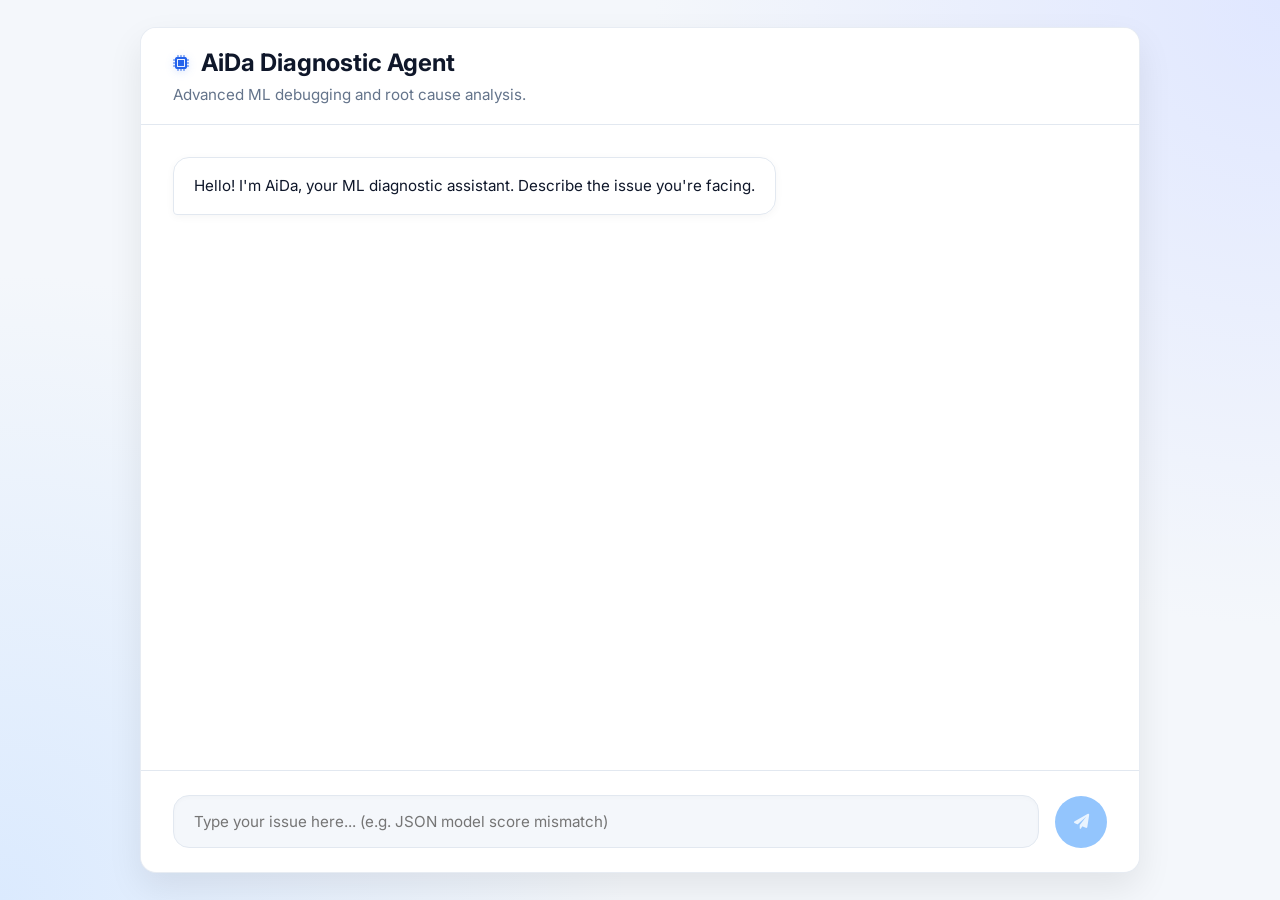
==== static/index.html @ 580e2491 "Initial commit" ====
<!DOCTYPE html>
<html lang="en">
<head>
    <meta charset="UTF-8">
    <meta name="viewport" content="width=device-width, initial-scale=1.0">
    <title>AI Diagnostic Agent</title>
    <link rel="stylesheet" href="/static/styles.css">
    <link href="https://fonts.googleapis.com/css2?family=Inter:wght@400;500;600;700&display=swap" rel="stylesheet">
    <link href="https://cdnjs.cloudflare.com/ajax/libs/font-awesome/6.0.0/css/all.min.css" rel="stylesheet">
</head>
<body>
    <div class="app-container">
        <header class="app-header">
            <div class="header-title">
                <i class="fa-solid fa-microchip icon-blue"></i>
                <h1>AiDa Diagnostic Agent</h1>
            </div>
            <p class="subtitle">Advanced ML debugging and root cause analysis.</p>
        </header>

        <main class="chat-container">
            <div id="chat-history" class="chat-history">
                <div class="message assistant">
                    <div class="message-content">Hello! I'm AiDa, your ML diagnostic assistant. Describe the issue you're facing.</div>
                </div>
            </div>
            
            <div id="upload-panel" class="upload-panel hidden">
                <div class="upload-header">
                    <i class="fa-solid fa-file-arrow-up"></i>
                    <span>Upload Requested Artifacts</span>
                </div>
                <input type="file" id="file-input" multiple>
                <div class="upload-actions">
                    <button id="upload-btn" class="btn btn-secondary">Upload Files</button>
                    <button id="cancel-upload-btn" class="btn btn-tertiary">Cancel</button>
                </div>
                <div id="upload-status" class="status-message"></div>
            </div>

            <div id="approval-panel" class="approval-panel hidden">
                <div class="approval-header">
                    <i class="fa-solid fa-triangle-exclamation icon-warning"></i>
                    <span>I've detected a potential issue. Shall I investigate deeply?</span>
                </div>
                <button id="approve-btn" class="btn btn-primary">Approve Investigation</button>
            </div>

            <div class="input-area">
                <textarea id="chat-input" placeholder="Type your issue here... (e.g. JSON model score mismatch)" rows="1"></textarea>
                <button id="send-btn" class="btn btn-primary btn-icon" disabled>
                    <i class="fa-solid fa-paper-plane"></i>
                </button>
            </div>
        </main>
    </div>
    
    <script src="/static/script.js"></script>
</body>
</html>
---- static/styles.css ----
:root {
    --primary-blue: #2563eb;
    --primary-blue-hover: #1d4ed8;
    --light-bg: #f4f7fb;
    --white: #ffffff;
    --text-primary: #0f172a;
    --text-secondary: #64748b;
    --border-color: #e2e8f0;
    --assistant-bg: #ffffff;
    --user-bg: #eff6ff;
    --user-border: #bfdbfe;
    --warning-color: #f59e0b;
    --success-color: #10b981;
    --shadow-sm: 0 2px 8px rgba(0, 0, 0, 0.04);
    --shadow-md: 0 8px 24px rgba(0, 0, 0, 0.06);
    --shadow-lg: 0 15px 35px rgba(0, 0, 0, 0.08);
    --radius-lg: 16px;
    --radius-full: 9999px;
}

* {
    box-sizing: border-box;
    margin: 0;
    padding: 0;
}

body {
    font-family: 'Inter', -apple-system, BlinkMacSystemFont, "Segoe UI", Roboto, sans-serif;
    background-color: var(--light-bg);
    background-image: radial-gradient(circle at top right, #e0e7ff 0%, transparent 40%),
                      radial-gradient(circle at bottom left, #dbeafe 0%, transparent 40%);
    color: var(--text-primary);
    display: flex;
    justify-content: center;
    align-items: center;
    height: 100vh;
    overflow: hidden;
    margin: 0;
}

/* Custom Scrollbar */
::-webkit-scrollbar {
    width: 6px;
    height: 6px;
}
::-webkit-scrollbar-track {
    background: transparent;
}
::-webkit-scrollbar-thumb {
    background: #cbd5e1;
    border-radius: var(--radius-full);
}
::-webkit-scrollbar-thumb:hover {
    background: #94a3b8;
}

.icon-blue {
    color: var(--primary-blue);
    filter: drop-shadow(0 2px 4px rgba(37, 99, 235, 0.2));
}

.icon-warning {
    color: var(--warning-color);
}

.app-container {
    width: 100%;
    max-width: 1000px;
    height: 100%;
    max-height: 100vh;
    display: flex;
    flex-direction: column;
    background: var(--white);
    box-shadow: var(--shadow-lg);
}

@media (min-width: 1024px) {
    .app-container {
        height: 94vh;
        border-radius: var(--radius-lg);
        overflow: hidden;
        border: 1px solid rgba(226, 232, 240, 0.8);
    }
}

.app-header {
    padding: 1.25rem 2rem;
    border-bottom: 1px solid var(--border-color);
    background: rgba(255, 255, 255, 0.9);
    backdrop-filter: blur(8px);
    -webkit-backdrop-filter: blur(8px);
    z-index: 10;
}

.header-title {
    display: flex;
    align-items: center;
    gap: 0.75rem;
    margin-bottom: 0.5rem;
}

.header-title h1 {
    font-size: 1.5rem;
    font-weight: 700;
}

.subtitle {
    color: var(--text-secondary);
    font-size: 0.95rem;
}

.chat-container {
    flex: 1;
    display: flex;
    flex-direction: column;
    overflow: hidden;
    position: relative;
    background-color: transparent;
}

.chat-history {
    flex: 1;
    overflow-y: auto;
    padding: 2rem;
    display: flex;
    flex-direction: column;
    gap: 1.5rem;
}

.message {
    display: flex;
    width: 100%;
}

.message.user {
    justify-content: flex-end;
}

.message.assistant {
    justify-content: flex-start;
}

.message-content {
    max-width: 82%;
    padding: 1rem 1.25rem;
    border-radius: 16px;
    font-size: 0.95rem;
    line-height: 1.6;
    white-space: pre-wrap;
    animation: messagePop 0.4s cubic-bezier(0.16, 1, 0.3, 1) forwards;
    transform-origin: bottom left;
}

@keyframes messagePop {
    from {
        opacity: 0;
        transform: translateY(15px) scale(0.95);
    }
    to {
        opacity: 1;
        transform: translateY(0) scale(1);
    }
}

.message.user .message-content {
    background: linear-gradient(135deg, var(--user-bg), #dbeafe);
    border: 1px solid var(--user-border);
    color: #1e3a8a;
    border-bottom-right-radius: 4px;
    transform-origin: bottom right;
    box-shadow: var(--shadow-sm);
}

.message.assistant .message-content {
    background-color: var(--assistant-bg);
    border: 1px solid var(--border-color);
    box-shadow: var(--shadow-sm);
    border-bottom-left-radius: 4px;
}

/* Upload Panel */
.upload-panel, .approval-panel {
    margin: 0 2rem 1rem 2rem;
    padding: 1.5rem;
    border-radius: var(--radius-lg);
    background-color: var(--white);
    border: 1px solid rgba(37, 99, 235, 0.2);
    box-shadow: var(--shadow-md);
    animation: slideUpFade 0.4s cubic-bezier(0.16, 1, 0.3, 1) forwards;
}

.approval-panel {
    border-color: var(--warning-color);
    box-shadow: 0 4px 12px rgba(245, 158, 11, 0.1);
}

.hidden {
    display: none !important;
}

@keyframes slideUpFade {
    from { 
        opacity: 0; 
        transform: translateY(20px); 
    }
    to { 
        opacity: 1; 
        transform: translateY(0); 
    }
}

.upload-header, .approval-header {
    display: flex;
    align-items: center;
    gap: 0.5rem;
    font-weight: 600;
    margin-bottom: 1rem;
}

.upload-actions {
    display: flex;
    gap: 1rem;
    margin-top: 1rem;
}

.status-message {
    margin-top: 0.5rem;
    font-size: 0.85rem;
    color: var(--success-color);
}

input[type="file"] {
    display: block;
    width: 100%;
    padding: 1.25rem 1rem;
    border: 1.5px dashed var(--border-color);
    border-radius: 12px;
    background: var(--light-bg);
    transition: all 0.2s ease;
    cursor: pointer;
}

input[type="file"]:hover {
    border-color: var(--primary-blue);
    background: #f0fdf4;
}

/* Input Area */
.input-area {
    padding: 1.5rem 2rem;
    background: rgba(255, 255, 255, 0.9);
    backdrop-filter: blur(8px);
    -webkit-backdrop-filter: blur(8px);
    border-top: 1px solid var(--border-color);
    display: flex;
    gap: 1rem;
    align-items: flex-end;
}

#chat-input {
    flex: 1;
    resize: none;
    padding: 1rem 1.25rem;
    border: 1px solid var(--border-color);
    border-radius: var(--radius-lg);
    font-family: inherit;
    font-size: 0.95rem;
    max-height: 150px;
    outline: none;
    background: var(--light-bg);
    color: var(--text-primary);
    transition: all 0.3s cubic-bezier(0.16, 1, 0.3, 1);
    box-shadow: inset 0 2px 4px rgba(0,0,0,0.02);
}

#chat-input:focus {
    background: var(--white);
    border-color: var(--primary-blue);
    box-shadow: 0 0 0 3px rgba(37, 99, 235, 0.15);
}

/* Buttons */
.btn {
    padding: 0.75rem 1.5rem;
    border-radius: 12px;
    font-weight: 500;
    font-size: 0.95rem;
    cursor: pointer;
    transition: all 0.2s cubic-bezier(0.16, 1, 0.3, 1);
    border: none;
    outline: none;
    display: inline-flex;
    align-items: center;
    justify-content: center;
    gap: 0.5rem;
}

.btn-icon {
    width: 52px;
    height: 52px;
    padding: 0;
    border-radius: var(--radius-full);
}

.btn-primary {
    background: linear-gradient(135deg, var(--primary-blue), #3b82f6);
    color: var(--white);
    font-weight: 600;
    box-shadow: 0 4px 12px rgba(37, 99, 235, 0.2);
}

.btn-primary:hover:not(:disabled) {
    background: linear-gradient(135deg, var(--primary-blue-hover), var(--primary-blue));
    transform: translateY(-2px);
    box-shadow: 0 6px 16px rgba(37, 99, 235, 0.3);
}

.btn-primary:active:not(:disabled) {
    transform: translateY(0);
}

.btn-primary:disabled {
    background: #93c5fd;
    cursor: not-allowed;
    color: rgba(255, 255, 255, 0.8);
    box-shadow: none;
}

.btn-secondary {
    background-color: var(--white);
    border: 1px solid var(--border-color);
    color: var(--text-primary);
    box-shadow: var(--shadow-sm);
}

.btn-secondary:hover {
    background-color: #f8fafc;
    border-color: #cbd5e1;
    transform: translateY(-1px);
}

.btn-tertiary {
    background-color: transparent;
    color: var(--text-secondary);
}

.btn-tertiary:hover {
    color: var(--text-primary);
    background-color: rgba(0,0,0,0.03);
}

/* Loading Dots */
.loading {
    display: flex;
    gap: 4px;
    padding: 1rem;
}
.dot {
    width: 6px;
    height: 6px;
    background: var(--text-secondary);
    border-radius: 50%;
    animation: bounce 1.4s infinite ease-in-out both;
}
.dot:nth-child(1) { animation-delay: -0.32s; }
.dot:nth-child(2) { animation-delay: -0.16s; }

@keyframes bounce {
    0%, 80%, 100% { transform: scale(0); }
    40% { transform: scale(1); }
}
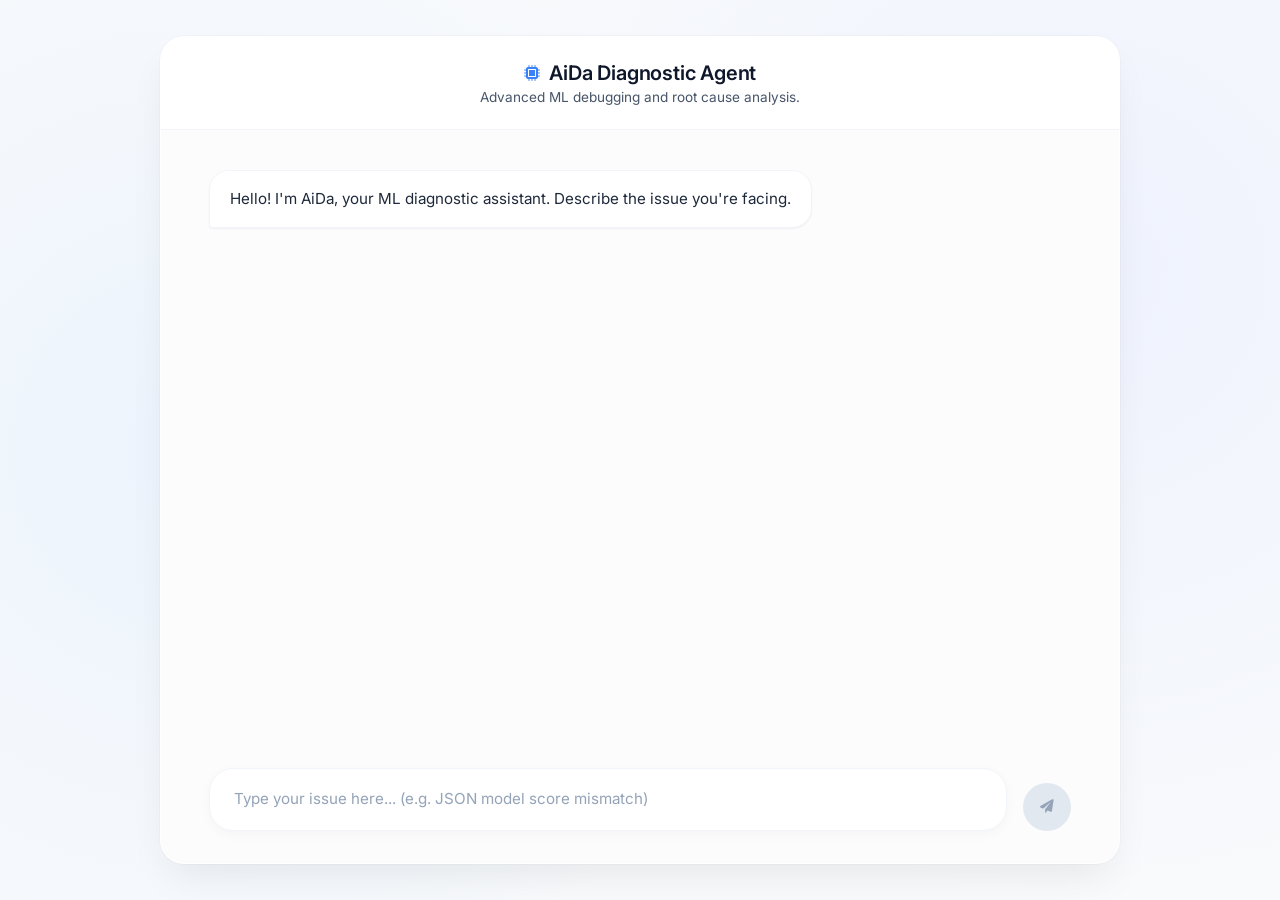
==== commit 48562646: "ui update" ====
--- a/static/index.html
+++ b/static/index.html
@@ -5,7 +5,7 @@
     <meta name="viewport" content="width=device-width, initial-scale=1.0">
     <title>AI Diagnostic Agent</title>
     <link rel="stylesheet" href="/static/styles.css">
-    <link href="https://fonts.googleapis.com/css2?family=Inter:wght@400;500;600;700&display=swap" rel="stylesheet">
+    <link href="https://fonts.googleapis.com/css2?family=Inter:wght@400;500;600;700&family=JetBrains+Mono:wght@400;500&display=swap" rel="stylesheet">
     <link href="https://cdnjs.cloudflare.com/ajax/libs/font-awesome/6.0.0/css/all.min.css" rel="stylesheet">
 </head>
 <body>
@@ -24,26 +24,29 @@
                     <div class="message-content">Hello! I'm AiDa, your ML diagnostic assistant. Describe the issue you're facing.</div>
                 </div>
             </div>
-            
-            <div id="upload-panel" class="upload-panel hidden">
-                <div class="upload-header">
-                    <i class="fa-solid fa-file-arrow-up"></i>
-                    <span>Upload Requested Artifacts</span>
+            <div class="panels-container">
+                <div id="upload-panel" class="upload-panel hidden">
+                    <div class="upload-header">
+                        <i class="fa-solid fa-file-arrow-up"></i>
+                        <span>Upload Requested Artifacts</span>
+                    </div>
+                    <div class="upload-controls">
+                        <input type="file" id="file-input" multiple>
+                        <div class="upload-actions">
+                            <button id="upload-btn" class="btn btn-secondary">Upload Files</button>
+                            <button id="cancel-upload-btn" class="btn btn-tertiary">Cancel</button>
+                        </div>
+                    </div>
+                    <div id="upload-status" class="status-message"></div>
                 </div>
-                <input type="file" id="file-input" multiple>
-                <div class="upload-actions">
-                    <button id="upload-btn" class="btn btn-secondary">Upload Files</button>
-                    <button id="cancel-upload-btn" class="btn btn-tertiary">Cancel</button>
+
+                <div id="approval-panel" class="approval-panel hidden">
+                    <div class="approval-header">
+                        <i class="fa-solid fa-triangle-exclamation icon-warning"></i>
+                        <span>I've detected a potential issue. Shall I investigate deeply?</span>
+                    </div>
+                    <button id="approve-btn" class="btn btn-primary">Approve Investigation</button>
                 </div>
-                <div id="upload-status" class="status-message"></div>
-            </div>
-
-            <div id="approval-panel" class="approval-panel hidden">
-                <div class="approval-header">
-                    <i class="fa-solid fa-triangle-exclamation icon-warning"></i>
-                    <span>I've detected a potential issue. Shall I investigate deeply?</span>
-                </div>
-                <button id="approve-btn" class="btn btn-primary">Approve Investigation</button>
             </div>
 
             <div class="input-area">
--- a/static/styles.css
+++ b/static/styles.css
@@ -1,20 +1,36 @@
 :root {
-    --primary-blue: #2563eb;
-    --primary-blue-hover: #1d4ed8;
-    --light-bg: #f4f7fb;
-    --white: #ffffff;
-    --text-primary: #0f172a;
-    --text-secondary: #64748b;
-    --border-color: #e2e8f0;
-    --assistant-bg: #ffffff;
-    --user-bg: #eff6ff;
-    --user-border: #bfdbfe;
-    --warning-color: #f59e0b;
-    --success-color: #10b981;
-    --shadow-sm: 0 2px 8px rgba(0, 0, 0, 0.04);
-    --shadow-md: 0 8px 24px rgba(0, 0, 0, 0.06);
-    --shadow-lg: 0 15px 35px rgba(0, 0, 0, 0.08);
-    --radius-lg: 16px;
+    /* Subtle Modern Blue Theme */
+    --primary-blue: #3B82F6;
+    --primary-blue-hover: #2563EB;
+    --bg-page: #F8FAFC; 
+    --bg-surface: #FFFFFF;
+    
+    --text-primary: #0F172A;
+    --text-secondary: #475569;
+    --text-tertiary: #94A3B8;
+    
+    --border-light: #F1F5F9;
+    --border-base: #E2E8F0;
+    
+    --user-msg-bg: #EBF4FF; /* very subtle blue */
+    --user-msg-text: #1E3A8A; 
+    
+    --assistant-msg-bg: #FFFFFF;
+    --assistant-msg-text: #1E293B;
+    
+    --warning-color: #F59E0B;
+    --success-color: #10B981;
+    
+    /* Elegant Shadows */
+    --shadow-sm: 0 1px 2px 0 rgba(0, 0, 0, 0.05);
+    --shadow-md: 0 4px 6px -1px rgba(0, 0, 0, 0.05), 0 2px 4px -2px rgba(0, 0, 0, 0.05);
+    --shadow-lg: 0 10px 25px -3px rgba(0, 0, 0, 0.05), 0 4px 6px -4px rgba(0, 0, 0, 0.05);
+    --shadow-glass: 0 8px 32px 0 rgba(15, 23, 42, 0.04);
+    
+    /* Refined border radius */
+    --radius-sm: 8px;
+    --radius-md: 12px;
+    --radius-lg: 20px;
     --radius-full: 9999px;
 }
 
@@ -26,9 +42,10 @@
 
 body {
     font-family: 'Inter', -apple-system, BlinkMacSystemFont, "Segoe UI", Roboto, sans-serif;
-    background-color: var(--light-bg);
-    background-image: radial-gradient(circle at top right, #e0e7ff 0%, transparent 40%),
-                      radial-gradient(circle at bottom left, #dbeafe 0%, transparent 40%);
+    background-color: var(--bg-page);
+    background-image: 
+        radial-gradient(circle at 15% 50%, rgba(219, 234, 254, 0.4), transparent 50%),
+        radial-gradient(circle at 85% 30%, rgba(224, 231, 255, 0.4), transparent 50%);
     color: var(--text-primary);
     display: flex;
     justify-content: center;
@@ -36,27 +53,28 @@
     height: 100vh;
     overflow: hidden;
     margin: 0;
-}
-
-/* Custom Scrollbar */
+    -webkit-font-smoothing: antialiased;
+    -moz-osx-font-smoothing: grayscale;
+}
+
+/* Custom Scrollbar - Minimalist */
 ::-webkit-scrollbar {
-    width: 6px;
-    height: 6px;
+    width: 4px;
+    height: 4px;
 }
 ::-webkit-scrollbar-track {
     background: transparent;
 }
 ::-webkit-scrollbar-thumb {
-    background: #cbd5e1;
+    background: var(--border-base);
     border-radius: var(--radius-full);
 }
 ::-webkit-scrollbar-thumb:hover {
-    background: #94a3b8;
+    background: var(--text-tertiary);
 }
 
 .icon-blue {
     color: var(--primary-blue);
-    filter: drop-shadow(0 2px 4px rgba(37, 99, 235, 0.2));
 }
 
 .icon-warning {
@@ -65,143 +83,146 @@
 
 .app-container {
     width: 100%;
-    max-width: 1000px;
+    max-width: 960px;
     height: 100%;
-    max-height: 100vh;
     display: flex;
     flex-direction: column;
-    background: var(--white);
-    box-shadow: var(--shadow-lg);
+    background: var(--bg-surface);
+    box-shadow: var(--shadow-glass);
 }
 
 @media (min-width: 1024px) {
     .app-container {
-        height: 94vh;
-        border-radius: var(--radius-lg);
+        height: 92vh;
+        border-radius: 24px;
+        border: 1px solid rgba(255,255,255,0.8);
+        box-shadow: 
+            0 20px 40px -10px rgba(0,0,0,0.08),
+            0 0 0 1px rgba(0,0,0,0.02);
         overflow: hidden;
-        border: 1px solid rgba(226, 232, 240, 0.8);
     }
 }
 
 .app-header {
-    padding: 1.25rem 2rem;
-    border-bottom: 1px solid var(--border-color);
+    padding: 1.5rem 2.5rem;
+    border-bottom: 1px solid var(--border-light);
     background: rgba(255, 255, 255, 0.9);
-    backdrop-filter: blur(8px);
-    -webkit-backdrop-filter: blur(8px);
+    backdrop-filter: blur(16px);
+    -webkit-backdrop-filter: blur(16px);
     z-index: 10;
+    display: flex;
+    flex-direction: column;
+    align-items: center;
+    text-align: center;
 }
 
 .header-title {
     display: flex;
     align-items: center;
-    gap: 0.75rem;
-    margin-bottom: 0.5rem;
+    gap: 0.6rem;
+    margin-bottom: 0.25rem;
 }
 
 .header-title h1 {
-    font-size: 1.5rem;
-    font-weight: 700;
+    font-size: 1.25rem;
+    font-weight: 600;
+    letter-spacing: -0.01em;
+    color: var(--text-primary);
 }
 
 .subtitle {
     color: var(--text-secondary);
-    font-size: 0.95rem;
-}
-
+    font-size: 0.85rem;
+    font-weight: 400;
+}
+
+/* Chat Container */
 .chat-container {
     flex: 1;
     display: flex;
     flex-direction: column;
+    height: calc(100% - 85px);
     overflow: hidden;
-    position: relative;
-    background-color: transparent;
+    background: #FCFCFD;
 }
 
 .chat-history {
     flex: 1;
     overflow-y: auto;
-    padding: 2rem;
+    padding: 2.5rem 3rem 1rem 3rem;
     display: flex;
     flex-direction: column;
-    gap: 1.5rem;
-}
-
-.message {
-    display: flex;
+    gap: 2rem;
+}
+
+/* Elegant Markdown elements */
+pre {
+    background: #0F172A;
+    color: #F8FAFC;
+    padding: 1.25rem;
+    border-radius: var(--radius-md);
+    overflow-x: auto;
+    margin: 1rem 0;
+    font-size: 0.85rem;
+    box-shadow: inset 0 2px 4px rgba(0,0,0,0.2);
+    border: 1px solid rgba(255,255,255,0.05);
+}
+
+code {
+    font-family: 'JetBrains Mono', 'Courier New', Courier, monospace;
+    font-size: 0.85em;
+    padding: 0.2em 0.4em;
+    background: rgba(15, 23, 42, 0.05);
+    border-radius: 4px;
+    color: var(--primary-blue);
+}
+
+pre code {
+    background: transparent;
+    padding: 0;
+    color: inherit;
+}
+
+.data-table {
     width: 100%;
-}
-
-.message.user {
-    justify-content: flex-end;
-}
-
-.message.assistant {
-    justify-content: flex-start;
-}
-
-.message-content {
-    max-width: 82%;
-    padding: 1rem 1.25rem;
-    border-radius: 16px;
-    font-size: 0.95rem;
-    line-height: 1.6;
-    white-space: pre-wrap;
-    animation: messagePop 0.4s cubic-bezier(0.16, 1, 0.3, 1) forwards;
-    transform-origin: bottom left;
-}
-
-@keyframes messagePop {
-    from {
-        opacity: 0;
-        transform: translateY(15px) scale(0.95);
-    }
-    to {
-        opacity: 1;
-        transform: translateY(0) scale(1);
-    }
-}
-
-.message.user .message-content {
-    background: linear-gradient(135deg, var(--user-bg), #dbeafe);
-    border: 1px solid var(--user-border);
-    color: #1e3a8a;
-    border-bottom-right-radius: 4px;
-    transform-origin: bottom right;
-    box-shadow: var(--shadow-sm);
-}
-
-.message.assistant .message-content {
-    background-color: var(--assistant-bg);
-    border: 1px solid var(--border-color);
-    box-shadow: var(--shadow-sm);
-    border-bottom-left-radius: 4px;
-}
-
-/* Upload Panel */
-.upload-panel, .approval-panel {
-    margin: 0 2rem 1rem 2rem;
-    padding: 1.5rem;
-    border-radius: var(--radius-lg);
-    background-color: var(--white);
-    border: 1px solid rgba(37, 99, 235, 0.2);
-    box-shadow: var(--shadow-md);
-    animation: slideUpFade 0.4s cubic-bezier(0.16, 1, 0.3, 1) forwards;
-}
-
-.approval-panel {
-    border-color: var(--warning-color);
-    box-shadow: 0 4px 12px rgba(245, 158, 11, 0.1);
-}
-
-.hidden {
-    display: none !important;
-}
-
-@keyframes slideUpFade {
+    border-collapse: separate;
+    border-spacing: 0;
+    margin: 1rem 0;
+    font-size: 0.85rem;
+    border: 1px solid var(--border-light);
+    border-radius: var(--radius-md);
+    overflow: hidden;
+    background: var(--bg-surface);
+}
+
+.data-table th, .data-table td {
+    padding: 0.75rem 1rem;
+    border-bottom: 1px solid var(--border-light);
+    text-align: left;
+}
+
+.data-table th {
+    background-color: #F8FAFC;
+    font-weight: 500;
+    color: var(--text-secondary);
+    text-transform: uppercase;
+    font-size: 0.7rem;
+    letter-spacing: 0.05em;
+}
+
+.data-table tr:last-child td {
+    border-bottom: none;
+}
+
+.data-table tbody tr:hover td {
+    background-color: #F8FAFC;
+}
+
+/* Animations */
+@keyframes fadeInUp {
     from { 
         opacity: 0; 
-        transform: translateY(20px); 
+        transform: translateY(16px); 
     }
     to { 
         opacity: 1; 
@@ -209,82 +230,220 @@
     }
 }
 
+.message {
+    display: flex;
+    width: 100%;
+    animation: fadeInUp 0.5s cubic-bezier(0.16, 1, 0.3, 1) forwards;
+}
+
+.message.user {
+    justify-content: flex-end;
+}
+
+.message.assistant {
+    justify-content: flex-start;
+}
+
+.message-content {
+    max-width: 85%;
+    padding: 1rem 1.25rem;
+    font-size: 0.95rem;
+    line-height: 1.6;
+    word-wrap: break-word;
+}
+
+.message.user .message-content {
+    background-color: var(--user-msg-bg);
+    color: var(--user-msg-text);
+    border-radius: var(--radius-lg) var(--radius-lg) 4px var(--radius-lg);
+}
+
+.message.assistant .message-content {
+    background-color: var(--assistant-msg-bg);
+    color: var(--assistant-msg-text);
+    border: 1px solid var(--border-light);
+    border-radius: var(--radius-lg) var(--radius-lg) var(--radius-lg) 4px;
+    box-shadow: var(--shadow-sm);
+}
+
+.message-content p {
+    margin-bottom: 0.75em;
+}
+.message-content p:last-child {
+    margin-bottom: 0;
+}
+
+.message-content h1, .message-content h2, .message-content h3 {
+    margin-top: 1.5em;
+    margin-bottom: 0.75em;
+    font-weight: 600;
+    color: var(--text-primary);
+}
+
+.message-content ul, .message-content ol {
+    margin-left: 1.5rem;
+    margin-bottom: 1rem;
+}
+
+/* Panels Container positioned above input */
+.panels-container {
+    padding: 0 3rem 1rem 3rem;
+    display: flex;
+    flex-direction: column;
+    gap: 1rem;
+    z-index: 5;
+}
+
+/* Upload & Approval Panels */
+.upload-panel, .approval-panel {
+    padding: 1rem 1.5rem;
+    border-radius: var(--radius-md);
+    background-color: var(--assistant-msg-bg);
+    border: 1px solid var(--border-light);
+    box-shadow: var(--shadow-md);
+    animation: fadeInUp 0.4s cubic-bezier(0.16, 1, 0.3, 1) forwards;
+}
+
+.approval-panel {
+    border-color: rgba(245, 158, 11, 0.3);
+    background-color: #FFFDEB;
+}
+
 .upload-header, .approval-header {
     display: flex;
     align-items: center;
     gap: 0.5rem;
     font-weight: 600;
-    margin-bottom: 1rem;
+    margin-bottom: 0.75rem;
+    font-size: 0.95rem;
+    color: var(--text-primary);
+}
+
+.upload-controls {
+    display: flex;
+    align-items: center;
+    gap: 1rem;
+}
+
+input[type="file"] {
+    flex: 1;
+    padding: 0.75rem 1rem;
+    border: 1.5px dashed var(--border-base);
+    border-radius: var(--radius-sm);
+    background: var(--bg-page);
+    transition: all 0.2s ease;
+    cursor: pointer;
+    color: var(--text-secondary);
+    font-size: 0.85rem;
+}
+
+input[type="file"]:hover {
+    border-color: var(--primary-blue);
+    background: #F4F8FF; 
 }
 
 .upload-actions {
     display: flex;
-    gap: 1rem;
-    margin-top: 1rem;
+    gap: 0.5rem;
+    flex-shrink: 0;
 }
 
 .status-message {
     margin-top: 0.5rem;
+    font-size: 0.8rem;
+    color: var(--success-color);
+}
+
+.hidden {
+    display: none !important;
+}
+
+/* Modern Download Buttons */
+.download-link {
+    display: inline-flex;
+    align-items: center;
+    margin: 8px 0;
+    padding: 8px 16px;
+    background-color: var(--bg-surface);
+    color: var(--primary-blue) !important;
+    text-decoration: none !important;
+    border-radius: var(--radius-full);
+    border: 1px solid var(--border-base);
     font-size: 0.85rem;
-    color: var(--success-color);
-}
-
-input[type="file"] {
-    display: block;
-    width: 100%;
-    padding: 1.25rem 1rem;
-    border: 1.5px dashed var(--border-color);
-    border-radius: 12px;
-    background: var(--light-bg);
+    font-weight: 500;
     transition: all 0.2s ease;
-    cursor: pointer;
-}
-
-input[type="file"]:hover {
+    box-shadow: var(--shadow-sm);
+}
+
+.download-link:hover {
+    background-color: var(--bg-page);
+    transform: translateY(-1px);
+    box-shadow: var(--shadow-md);
     border-color: var(--primary-blue);
-    background: #f0fdf4;
+}
+
+.download-link::before {
+    content: '\f019';
+    font-family: "Font Awesome 6 Free";
+    font-weight: 900;
+    margin-right: 8px;
 }
 
 /* Input Area */
 .input-area {
-    padding: 1.5rem 2rem;
-    background: rgba(255, 255, 255, 0.9);
-    backdrop-filter: blur(8px);
-    -webkit-backdrop-filter: blur(8px);
-    border-top: 1px solid var(--border-color);
+    padding: 0 3rem 2rem 3rem;
+    background: transparent;
     display: flex;
     gap: 1rem;
     align-items: flex-end;
+    position: relative;
+    z-index: 10;
+}
+
+.input-area::before {
+    content: '';
+    position: absolute;
+    top: -60px;
+    left: 0;
+    right: 0;
+    height: 60px;
+    background: linear-gradient(to bottom, transparent, #FCFCFD);
+    pointer-events: none;
+    z-index: -1;
 }
 
 #chat-input {
     flex: 1;
     resize: none;
-    padding: 1rem 1.25rem;
-    border: 1px solid var(--border-color);
-    border-radius: var(--radius-lg);
+    padding: 1.2rem 1.5rem;
+    border: 1px solid var(--border-light);
+    border-radius: 24px;
     font-family: inherit;
     font-size: 0.95rem;
-    max-height: 150px;
+    line-height: 1.5;
+    max-height: 120px;
     outline: none;
-    background: var(--light-bg);
+    background: var(--bg-surface);
     color: var(--text-primary);
     transition: all 0.3s cubic-bezier(0.16, 1, 0.3, 1);
-    box-shadow: inset 0 2px 4px rgba(0,0,0,0.02);
+    box-shadow: 0 4px 12px rgba(0,0,0,0.03);
 }
 
 #chat-input:focus {
-    background: var(--white);
-    border-color: var(--primary-blue);
-    box-shadow: 0 0 0 3px rgba(37, 99, 235, 0.15);
+    border-color: #BFDBFE;
+    box-shadow: 0 4px 16px rgba(59, 130, 246, 0.1);
+}
+
+#chat-input::placeholder {
+    color: var(--text-tertiary);
 }
 
 /* Buttons */
 .btn {
-    padding: 0.75rem 1.5rem;
-    border-radius: 12px;
+    padding: 0.6rem 1.25rem;
+    border-radius: var(--radius-sm);
     font-weight: 500;
-    font-size: 0.95rem;
+    font-size: 0.85rem;
     cursor: pointer;
     transition: all 0.2s cubic-bezier(0.16, 1, 0.3, 1);
     border: none;
@@ -296,23 +455,23 @@
 }
 
 .btn-icon {
-    width: 52px;
-    height: 52px;
+    width: 48px;
+    height: 48px;
     padding: 0;
-    border-radius: var(--radius-full);
+    border-radius: 50%;
+    flex-shrink: 0;
 }
 
 .btn-primary {
-    background: linear-gradient(135deg, var(--primary-blue), #3b82f6);
-    color: var(--white);
-    font-weight: 600;
-    box-shadow: 0 4px 12px rgba(37, 99, 235, 0.2);
+    background-color: var(--primary-blue);
+    color: #FFFFFF;
+    box-shadow: 0 4px 12px rgba(59, 130, 246, 0.3);
 }
 
 .btn-primary:hover:not(:disabled) {
-    background: linear-gradient(135deg, var(--primary-blue-hover), var(--primary-blue));
+    background-color: var(--primary-blue-hover);
     transform: translateY(-2px);
-    box-shadow: 0 6px 16px rgba(37, 99, 235, 0.3);
+    box-shadow: 0 6px 16px rgba(59, 130, 246, 0.4);
 }
 
 .btn-primary:active:not(:disabled) {
@@ -320,23 +479,21 @@
 }
 
 .btn-primary:disabled {
-    background: #93c5fd;
+    background-color: var(--border-base);
+    color: var(--text-tertiary);
     cursor: not-allowed;
-    color: rgba(255, 255, 255, 0.8);
     box-shadow: none;
 }
 
 .btn-secondary {
-    background-color: var(--white);
-    border: 1px solid var(--border-color);
-    color: var(--text-primary);
-    box-shadow: var(--shadow-sm);
+    background-color: var(--bg-surface);
+    border: 1px solid var(--border-base);
+    color: var(--text-primary);
 }
 
 .btn-secondary:hover {
-    background-color: #f8fafc;
-    border-color: #cbd5e1;
-    transform: translateY(-1px);
+    background-color: var(--bg-page);
+    border-color: var(--text-tertiary);
 }
 
 .btn-tertiary {
@@ -346,26 +503,36 @@
 
 .btn-tertiary:hover {
     color: var(--text-primary);
-    background-color: rgba(0,0,0,0.03);
-}
-
-/* Loading Dots */
+    background-color: var(--bg-page);
+}
+
+/* Loading Dots Elegant */
 .loading {
     display: flex;
-    gap: 4px;
-    padding: 1rem;
+    gap: 6px;
+    padding: 0.5rem 0.25rem;
+    align-items: center;
+    justify-content: flex-start;
 }
 .dot {
     width: 6px;
     height: 6px;
-    background: var(--text-secondary);
+    background: var(--primary-blue);
     border-radius: 50%;
-    animation: bounce 1.4s infinite ease-in-out both;
+    opacity: 0.6;
+    animation: sophisticatedPulse 1.4s infinite cubic-bezier(0.4, 0, 0.2, 1) both;
 }
 .dot:nth-child(1) { animation-delay: -0.32s; }
 .dot:nth-child(2) { animation-delay: -0.16s; }
 
-@keyframes bounce {
-    0%, 80%, 100% { transform: scale(0); }
-    40% { transform: scale(1); }
-}
+@keyframes sophisticatedPulse {
+    0%, 100% { transform: scale(0.8); opacity: 0.3; }
+    50% { transform: scale(1.2); opacity: 1; }
+}
+
+.loading-msg .message-content {
+    background: transparent !important;
+    border: none !important;
+    box-shadow: none !important;
+    padding: 0.5rem 1rem !important;
+}
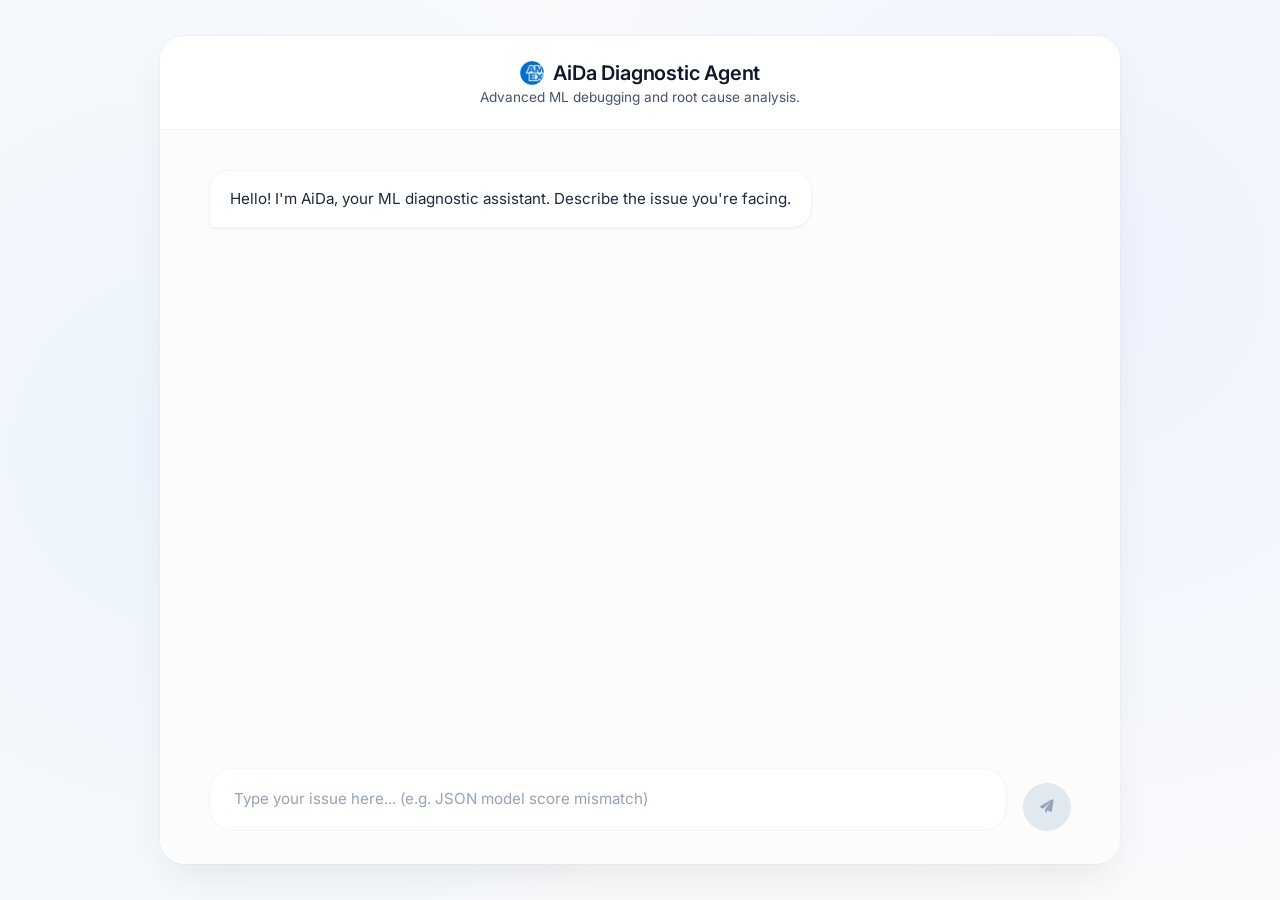
==== commit 7d3e9fbe: "final touches" ====
--- a/static/index.html
+++ b/static/index.html
@@ -4,7 +4,7 @@
     <meta charset="UTF-8">
     <meta name="viewport" content="width=device-width, initial-scale=1.0">
     <title>AI Diagnostic Agent</title>
-    <link rel="stylesheet" href="/static/styles.css">
+    <link rel="stylesheet" href="/static/styles.css?v=2">
     <link href="https://fonts.googleapis.com/css2?family=Inter:wght@400;500;600;700&family=JetBrains+Mono:wght@400;500&display=swap" rel="stylesheet">
     <link href="https://cdnjs.cloudflare.com/ajax/libs/font-awesome/6.0.0/css/all.min.css" rel="stylesheet">
 </head>
@@ -12,7 +12,7 @@
     <div class="app-container">
         <header class="app-header">
             <div class="header-title">
-                <i class="fa-solid fa-microchip icon-blue"></i>
+                <img src="/static/logo.png" alt="AiDa Logo" class="aida-logo" style="max-height: 28px; width: auto;">
                 <h1>AiDa Diagnostic Agent</h1>
             </div>
             <p class="subtitle">Advanced ML debugging and root cause analysis.</p>
--- a/static/styles.css
+++ b/static/styles.css
@@ -128,6 +128,12 @@
     font-weight: 600;
     letter-spacing: -0.01em;
     color: var(--text-primary);
+}
+
+.aida-logo {
+    height: 24px;
+    width: auto;
+    object-fit: contain;
 }
 
 .subtitle {
@@ -400,17 +406,7 @@
     z-index: 10;
 }
 
-.input-area::before {
-    content: '';
-    position: absolute;
-    top: -60px;
-    left: 0;
-    right: 0;
-    height: 60px;
-    background: linear-gradient(to bottom, transparent, #FCFCFD);
-    pointer-events: none;
-    z-index: -1;
-}
+
 
 #chat-input {
     flex: 1;
@@ -426,12 +422,12 @@
     background: var(--bg-surface);
     color: var(--text-primary);
     transition: all 0.3s cubic-bezier(0.16, 1, 0.3, 1);
-    box-shadow: 0 4px 12px rgba(0,0,0,0.03);
+    box-shadow: none;
 }
 
 #chat-input:focus {
     border-color: #BFDBFE;
-    box-shadow: 0 4px 16px rgba(59, 130, 246, 0.1);
+    box-shadow: none;
 }
 
 #chat-input::placeholder {
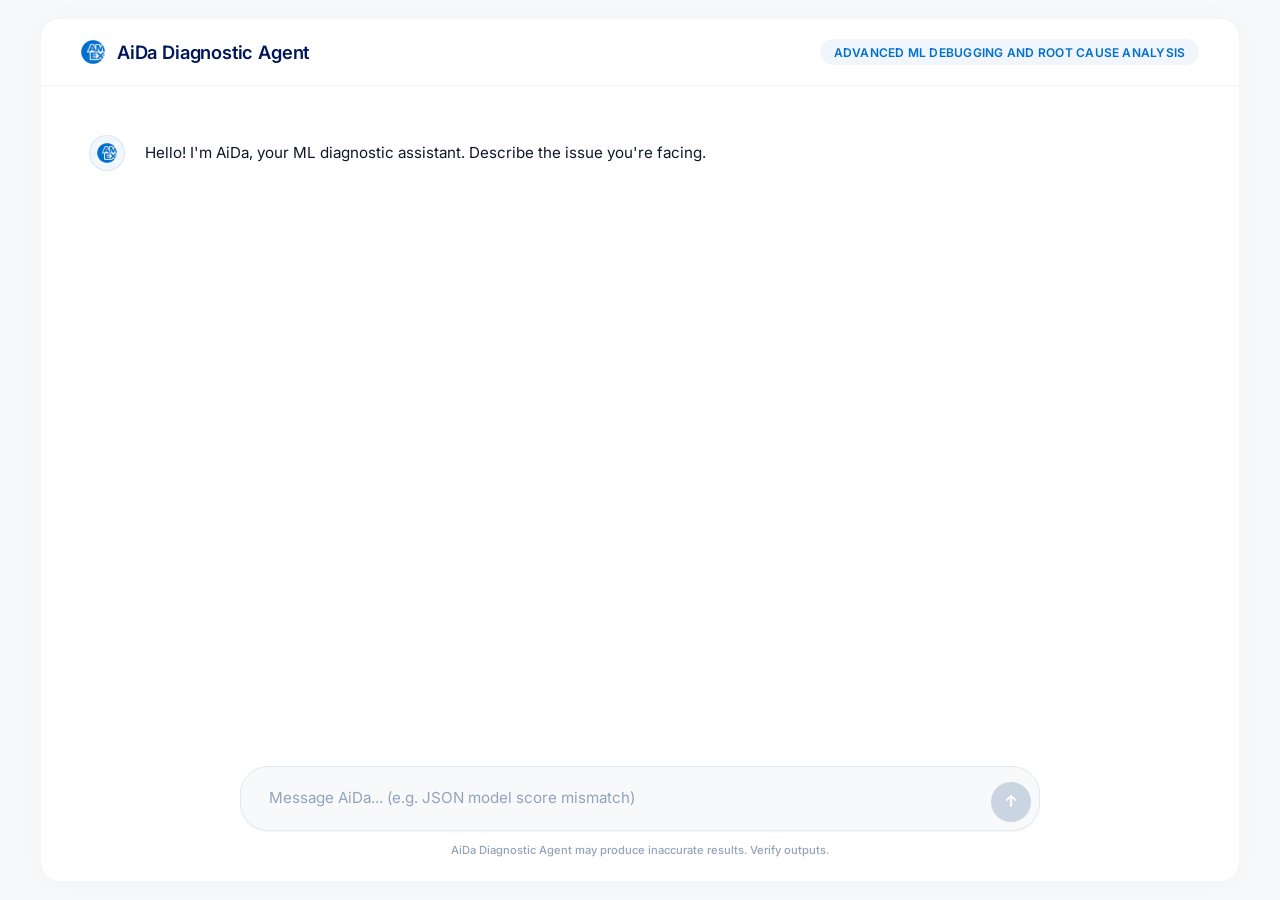
==== commit 2d18ae10: "final working" ====
--- a/static/index.html
+++ b/static/index.html
@@ -1,63 +1,75 @@
 <!DOCTYPE html>
 <html lang="en">
+
 <head>
     <meta charset="UTF-8">
     <meta name="viewport" content="width=device-width, initial-scale=1.0">
     <title>AI Diagnostic Agent</title>
-    <link rel="stylesheet" href="/static/styles.css?v=2">
-    <link href="https://fonts.googleapis.com/css2?family=Inter:wght@400;500;600;700&family=JetBrains+Mono:wght@400;500&display=swap" rel="stylesheet">
+    <link rel="stylesheet" href="/static/styles.css?v=3">
+    <link
+        href="https://fonts.googleapis.com/css2?family=Inter:wght@400;500;600;700&family=JetBrains+Mono:wght@400;500&display=swap"
+        rel="stylesheet">
     <link href="https://cdnjs.cloudflare.com/ajax/libs/font-awesome/6.0.0/css/all.min.css" rel="stylesheet">
 </head>
+
 <body>
     <div class="app-container">
         <header class="app-header">
             <div class="header-title">
-                <img src="/static/logo.png" alt="AiDa Logo" class="aida-logo" style="max-height: 28px; width: auto;">
+                <img src="/static/logo.png" alt="AiDa Logo" class="aida-logo">
                 <h1>AiDa Diagnostic Agent</h1>
             </div>
-            <p class="subtitle">Advanced ML debugging and root cause analysis.</p>
+            <div class="subtitle">Advanced ML debugging and root cause analysis</div>
         </header>
 
         <main class="chat-container">
             <div id="chat-history" class="chat-history">
                 <div class="message assistant">
-                    <div class="message-content">Hello! I'm AiDa, your ML diagnostic assistant. Describe the issue you're facing.</div>
-                </div>
-            </div>
-            <div class="panels-container">
-                <div id="upload-panel" class="upload-panel hidden">
-                    <div class="upload-header">
-                        <i class="fa-solid fa-file-arrow-up"></i>
-                        <span>Upload Requested Artifacts</span>
-                    </div>
-                    <div class="upload-controls">
-                        <input type="file" id="file-input" multiple>
-                        <div class="upload-actions">
-                            <button id="upload-btn" class="btn btn-secondary">Upload Files</button>
-                            <button id="cancel-upload-btn" class="btn btn-tertiary">Cancel</button>
-                        </div>
-                    </div>
-                    <div id="upload-status" class="status-message"></div>
-                </div>
-
-                <div id="approval-panel" class="approval-panel hidden">
-                    <div class="approval-header">
-                        <i class="fa-solid fa-triangle-exclamation icon-warning"></i>
-                        <span>I've detected a potential issue. Shall I investigate deeply?</span>
-                    </div>
-                    <button id="approve-btn" class="btn btn-primary">Approve Investigation</button>
+                    <div class="avatar-wrapper"><img src="/static/logo.png" alt="AiDa"></div>
+                    <div class="message-content">Hello! I'm AiDa, your ML diagnostic assistant. Describe the issue
+                        you're facing.</div>
                 </div>
             </div>
 
-            <div class="input-area">
-                <textarea id="chat-input" placeholder="Type your issue here... (e.g. JSON model score mismatch)" rows="1"></textarea>
-                <button id="send-btn" class="btn btn-primary btn-icon" disabled>
-                    <i class="fa-solid fa-paper-plane"></i>
-                </button>
+            <div class="input-container-wrapper">
+                <div class="panels-container">
+                    <div id="upload-panel" class="upload-panel hidden">
+                        <div class="upload-header">
+                            <i class="fa-solid fa-file-arrow-up"></i>
+                            <span>Upload Requested Artifacts</span>
+                        </div>
+                        <div class="upload-controls">
+                            <input type="file" id="file-input" multiple>
+                            <div class="upload-actions">
+                                <button id="upload-btn" class="btn btn-primary">Upload Files</button>
+                                <button id="cancel-upload-btn" class="btn btn-secondary">Cancel</button>
+                            </div>
+                        </div>
+                        <div id="upload-status" class="status-message"></div>
+                    </div>
+
+                    <div id="approval-panel" class="approval-panel hidden">
+                        <div class="approval-header">
+                            <i class="fa-solid fa-triangle-exclamation icon-warning"></i>
+                            <span>I've detected a potential issue. Shall I investigate deeply?</span>
+                        </div>
+                        <button id="approve-btn" class="btn btn-primary">Approve Investigation</button>
+                    </div>
+                </div>
+
+                <div class="input-area">
+                    <textarea id="chat-input" placeholder="Message AiDa... (e.g. JSON model score mismatch)"
+                        rows="1"></textarea>
+                    <button id="send-btn" class="btn btn-primary btn-icon" disabled>
+                        <i class="fa-solid fa-arrow-up"></i>
+                    </button>
+                </div>
+                <div class="footer-text">AiDa Diagnostic Agent may produce inaccurate results. Verify outputs.</div>
             </div>
         </main>
     </div>
-    
+
     <script src="/static/script.js"></script>
 </body>
-</html>
+
+</html>
--- a/static/styles.css
+++ b/static/styles.css
@@ -1,37 +1,31 @@
 :root {
-    /* Subtle Modern Blue Theme */
-    --primary-blue: #3B82F6;
-    --primary-blue-hover: #2563EB;
-    --bg-page: #F8FAFC; 
+    --amex-deep-blue: #00175A;
+    --amex-blue: #006FCF;
+    --amex-bright-blue: #00A6EA;
+    --amex-light-blue: #F0F6FC;
+    --bg-page: #F8F9FA;
     --bg-surface: #FFFFFF;
-    
+
     --text-primary: #0F172A;
     --text-secondary: #475569;
     --text-tertiary: #94A3B8;
-    
-    --border-light: #F1F5F9;
-    --border-base: #E2E8F0;
-    
-    --user-msg-bg: #EBF4FF; /* very subtle blue */
-    --user-msg-text: #1E3A8A; 
-    
-    --assistant-msg-bg: #FFFFFF;
-    --assistant-msg-text: #1E293B;
-    
+
+    --border-light: #E2E8F0;
+    --border-base: #CBD5E1;
+
     --warning-color: #F59E0B;
+    --warning-bg: #FFFBEB;
     --success-color: #10B981;
-    
-    /* Elegant Shadows */
+
     --shadow-sm: 0 1px 2px 0 rgba(0, 0, 0, 0.05);
     --shadow-md: 0 4px 6px -1px rgba(0, 0, 0, 0.05), 0 2px 4px -2px rgba(0, 0, 0, 0.05);
-    --shadow-lg: 0 10px 25px -3px rgba(0, 0, 0, 0.05), 0 4px 6px -4px rgba(0, 0, 0, 0.05);
-    --shadow-glass: 0 8px 32px 0 rgba(15, 23, 42, 0.04);
-    
-    /* Refined border radius */
-    --radius-sm: 8px;
+    --shadow-lg: 0 10px 25px -3px rgba(0, 0, 0, 0.08), 0 4px 6px -4px rgba(0, 0, 0, 0.04);
+    --shadow-floating: 0 12px 32px rgba(0, 23, 90, 0.08);
+
+    --radius-sm: 6px;
     --radius-md: 12px;
     --radius-lg: 20px;
-    --radius-full: 9999px;
+    --radius-pill: 9999px;
 }
 
 * {
@@ -41,93 +35,91 @@
 }
 
 body {
-    font-family: 'Inter', -apple-system, BlinkMacSystemFont, "Segoe UI", Roboto, sans-serif;
+    font-family: 'Inter', system-ui, -apple-system, sans-serif;
     background-color: var(--bg-page);
-    background-image: 
-        radial-gradient(circle at 15% 50%, rgba(219, 234, 254, 0.4), transparent 50%),
-        radial-gradient(circle at 85% 30%, rgba(224, 231, 255, 0.4), transparent 50%);
     color: var(--text-primary);
     display: flex;
     justify-content: center;
-    align-items: center;
     height: 100vh;
     overflow: hidden;
-    margin: 0;
     -webkit-font-smoothing: antialiased;
     -moz-osx-font-smoothing: grayscale;
 }
 
-/* Custom Scrollbar - Minimalist */
 ::-webkit-scrollbar {
-    width: 4px;
-    height: 4px;
-}
+    width: 6px;
+    height: 6px;
+}
+
 ::-webkit-scrollbar-track {
     background: transparent;
 }
+
 ::-webkit-scrollbar-thumb {
     background: var(--border-base);
-    border-radius: var(--radius-full);
-}
+    border-radius: var(--radius-pill);
+}
+
 ::-webkit-scrollbar-thumb:hover {
     background: var(--text-tertiary);
 }
 
-.icon-blue {
-    color: var(--primary-blue);
-}
-
 .icon-warning {
     color: var(--warning-color);
 }
 
 .app-container {
     width: 100%;
-    max-width: 960px;
+    max-width: 1200px;
     height: 100%;
     display: flex;
     flex-direction: column;
     background: var(--bg-surface);
-    box-shadow: var(--shadow-glass);
-}
-
-@media (min-width: 1024px) {
+    position: relative;
+    box-shadow: 0 0 40px rgba(0, 0, 0, 0.03);
+}
+
+@media (min-width: 1200px) {
+    body {
+        padding: 2vh 0;
+    }
+
     .app-container {
-        height: 92vh;
-        border-radius: 24px;
-        border: 1px solid rgba(255,255,255,0.8);
-        box-shadow: 
-            0 20px 40px -10px rgba(0,0,0,0.08),
-            0 0 0 1px rgba(0,0,0,0.02);
+        height: 96vh;
+        border-radius: 20px;
+        border: 1px solid rgba(0, 0, 0, 0.04);
         overflow: hidden;
     }
 }
 
+/* Header */
 .app-header {
-    padding: 1.5rem 2.5rem;
-    border-bottom: 1px solid var(--border-light);
-    background: rgba(255, 255, 255, 0.9);
-    backdrop-filter: blur(16px);
-    -webkit-backdrop-filter: blur(16px);
-    z-index: 10;
-    display: flex;
-    flex-direction: column;
-    align-items: center;
-    text-align: center;
+    padding: 1.25rem 2.5rem;
+    background: rgba(255, 255, 255, 0.85);
+    backdrop-filter: blur(20px);
+    -webkit-backdrop-filter: blur(20px);
+    border-bottom: 1px solid rgba(0, 0, 0, 0.04);
+    display: flex;
+    justify-content: space-between;
+    align-items: center;
+    z-index: 50;
+    position: absolute;
+    top: 0;
+    left: 0;
+    right: 0;
 }
 
 .header-title {
     display: flex;
     align-items: center;
-    gap: 0.6rem;
-    margin-bottom: 0.25rem;
+    gap: 0.75rem;
 }
 
 .header-title h1 {
-    font-size: 1.25rem;
+    font-size: 1.15rem;
     font-weight: 600;
+    color: var(--amex-deep-blue);
     letter-spacing: -0.01em;
-    color: var(--text-primary);
 }
 
 .aida-logo {
@@ -137,9 +129,14 @@
 }
 
 .subtitle {
-    color: var(--text-secondary);
-    font-size: 0.85rem;
-    font-weight: 400;
+    color: var(--amex-blue);
+    font-size: 0.75rem;
+    font-weight: 600;
+    background: var(--amex-light-blue);
+    padding: 0.35rem 0.85rem;
+    border-radius: var(--radius-pill);
+    text-transform: uppercase;
+    letter-spacing: 0.02em;
 }
 
 /* Chat Container */
@@ -147,21 +144,32 @@
     flex: 1;
     display: flex;
     flex-direction: column;
-    height: calc(100% - 85px);
-    overflow: hidden;
-    background: #FCFCFD;
+    height: 100%;
+    padding-top: 76px;
+    /* Account for abstract header */
+    padding-bottom: 130px;
+    /* Account for floating input */
+    position: relative;
 }
 
 .chat-history {
     flex: 1;
     overflow-y: auto;
-    padding: 2.5rem 3rem 1rem 3rem;
+    padding: 2.5rem 3rem;
     display: flex;
     flex-direction: column;
     gap: 2rem;
-}
-
-/* Elegant Markdown elements */
+    scroll-behavior: smooth;
+    transition: padding-bottom 0.3s ease;
+}
+
+/* Dynamically added when panels are shown to keep chat readable */
+.chat-history.with-panels {
+    padding-bottom: 400px;
+    /* enough space to scroll past the panels */
+}
+
+/* Markdown Elements */
 pre {
     background: #0F172A;
     color: #F8FAFC;
@@ -170,17 +178,16 @@
     overflow-x: auto;
     margin: 1rem 0;
     font-size: 0.85rem;
-    box-shadow: inset 0 2px 4px rgba(0,0,0,0.2);
-    border: 1px solid rgba(255,255,255,0.05);
+    border: 1px solid rgba(255, 255, 255, 0.1);
 }
 
 code {
-    font-family: 'JetBrains Mono', 'Courier New', Courier, monospace;
+    font-family: 'JetBrains Mono', monospace;
     font-size: 0.85em;
     padding: 0.2em 0.4em;
-    background: rgba(15, 23, 42, 0.05);
+    background: rgba(0, 23, 90, 0.05);
     border-radius: 4px;
-    color: var(--primary-blue);
+    color: var(--amex-blue);
 }
 
 pre code {
@@ -189,6 +196,7 @@
     color: inherit;
 }
 
+/* Data Tables */
 .data-table {
     width: 100%;
     border-collapse: separate;
@@ -198,19 +206,19 @@
     border: 1px solid var(--border-light);
     border-radius: var(--radius-md);
     overflow: hidden;
-    background: var(--bg-surface);
-}
-
-.data-table th, .data-table td {
+}
+
+.data-table th,
+.data-table td {
     padding: 0.75rem 1rem;
     border-bottom: 1px solid var(--border-light);
     text-align: left;
 }
 
 .data-table th {
-    background-color: #F8FAFC;
-    font-weight: 500;
-    color: var(--text-secondary);
+    background-color: var(--bg-page);
+    font-weight: 600;
+    color: var(--amex-deep-blue);
     text-transform: uppercase;
     font-size: 0.7rem;
     letter-spacing: 0.05em;
@@ -221,171 +229,28 @@
 }
 
 .data-table tbody tr:hover td {
-    background-color: #F8FAFC;
-}
-
-/* Animations */
-@keyframes fadeInUp {
-    from { 
-        opacity: 0; 
-        transform: translateY(16px); 
-    }
-    to { 
-        opacity: 1; 
-        transform: translateY(0); 
-    }
-}
-
-.message {
-    display: flex;
-    width: 100%;
-    animation: fadeInUp 0.5s cubic-bezier(0.16, 1, 0.3, 1) forwards;
-}
-
-.message.user {
-    justify-content: flex-end;
-}
-
-.message.assistant {
-    justify-content: flex-start;
-}
-
-.message-content {
-    max-width: 85%;
-    padding: 1rem 1.25rem;
-    font-size: 0.95rem;
-    line-height: 1.6;
-    word-wrap: break-word;
-}
-
-.message.user .message-content {
-    background-color: var(--user-msg-bg);
-    color: var(--user-msg-text);
-    border-radius: var(--radius-lg) var(--radius-lg) 4px var(--radius-lg);
-}
-
-.message.assistant .message-content {
-    background-color: var(--assistant-msg-bg);
-    color: var(--assistant-msg-text);
-    border: 1px solid var(--border-light);
-    border-radius: var(--radius-lg) var(--radius-lg) var(--radius-lg) 4px;
-    box-shadow: var(--shadow-sm);
-}
-
-.message-content p {
-    margin-bottom: 0.75em;
-}
-.message-content p:last-child {
-    margin-bottom: 0;
-}
-
-.message-content h1, .message-content h2, .message-content h3 {
-    margin-top: 1.5em;
-    margin-bottom: 0.75em;
-    font-weight: 600;
-    color: var(--text-primary);
-}
-
-.message-content ul, .message-content ol {
-    margin-left: 1.5rem;
-    margin-bottom: 1rem;
-}
-
-/* Panels Container positioned above input */
-.panels-container {
-    padding: 0 3rem 1rem 3rem;
-    display: flex;
-    flex-direction: column;
-    gap: 1rem;
-    z-index: 5;
-}
-
-/* Upload & Approval Panels */
-.upload-panel, .approval-panel {
-    padding: 1rem 1.5rem;
-    border-radius: var(--radius-md);
-    background-color: var(--assistant-msg-bg);
-    border: 1px solid var(--border-light);
-    box-shadow: var(--shadow-md);
-    animation: fadeInUp 0.4s cubic-bezier(0.16, 1, 0.3, 1) forwards;
-}
-
-.approval-panel {
-    border-color: rgba(245, 158, 11, 0.3);
-    background-color: #FFFDEB;
-}
-
-.upload-header, .approval-header {
-    display: flex;
-    align-items: center;
-    gap: 0.5rem;
-    font-weight: 600;
-    margin-bottom: 0.75rem;
-    font-size: 0.95rem;
-    color: var(--text-primary);
-}
-
-.upload-controls {
-    display: flex;
-    align-items: center;
-    gap: 1rem;
-}
-
-input[type="file"] {
-    flex: 1;
-    padding: 0.75rem 1rem;
-    border: 1.5px dashed var(--border-base);
-    border-radius: var(--radius-sm);
-    background: var(--bg-page);
-    transition: all 0.2s ease;
-    cursor: pointer;
-    color: var(--text-secondary);
-    font-size: 0.85rem;
-}
-
-input[type="file"]:hover {
-    border-color: var(--primary-blue);
-    background: #F4F8FF; 
-}
-
-.upload-actions {
-    display: flex;
-    gap: 0.5rem;
-    flex-shrink: 0;
-}
-
-.status-message {
-    margin-top: 0.5rem;
-    font-size: 0.8rem;
-    color: var(--success-color);
-}
-
-.hidden {
-    display: none !important;
-}
-
-/* Modern Download Buttons */
+    background-color: var(--bg-page);
+}
+
+/* Download Link */
 .download-link {
     display: inline-flex;
     align-items: center;
     margin: 8px 0;
     padding: 8px 16px;
     background-color: var(--bg-surface);
-    color: var(--primary-blue) !important;
+    color: var(--amex-blue) !important;
     text-decoration: none !important;
-    border-radius: var(--radius-full);
-    border: 1px solid var(--border-base);
+    border-radius: var(--radius-pill);
+    border: 1px solid var(--amex-blue);
     font-size: 0.85rem;
     font-weight: 500;
     transition: all 0.2s ease;
-    box-shadow: var(--shadow-sm);
 }
 
 .download-link:hover {
-    background-color: var(--bg-page);
-    transform: translateY(-1px);
-    box-shadow: var(--shadow-md);
-    border-color: var(--primary-blue);
+    background-color: var(--amex-blue);
+    color: #FFF !important;
 }
 
 .download-link::before {
@@ -395,55 +260,235 @@
     margin-right: 8px;
 }
 
-/* Input Area */
+/* Animations */
+@keyframes fadeIn {
+    from {
+        opacity: 0;
+        transform: translateY(10px);
+    }
+
+    to {
+        opacity: 1;
+        transform: translateY(0);
+    }
+}
+
+/* Messages */
+.message {
+    display: flex;
+    width: 100%;
+    animation: fadeIn 0.4s ease forwards;
+    gap: 1.25rem;
+    max-width: 85%;
+}
+
+.message.user {
+    align-self: flex-end;
+    flex-direction: row-reverse;
+}
+
+.message.assistant {
+    align-self: flex-start;
+}
+
+.avatar-wrapper {
+    width: 36px;
+    height: 36px;
+    border-radius: 50%;
+    background: var(--amex-light-blue);
+    display: flex;
+    align-items: center;
+    justify-content: center;
+    flex-shrink: 0;
+    border: 1px solid rgba(0, 111, 207, 0.1);
+}
+
+.avatar-wrapper img {
+    height: 20px;
+    width: auto;
+}
+
+.message-content {
+    font-size: 0.95rem;
+    line-height: 1.6;
+    word-wrap: break-word;
+}
+
+/* User Message */
+.message.user .message-content {
+    background-color: var(--amex-light-blue);
+    color: var(--amex-deep-blue);
+    padding: 0.85rem 1.25rem;
+    border-radius: 20px 20px 4px 20px;
+    border: 1px solid rgba(0, 111, 207, 0.1);
+}
+
+/* Assistant Message - Minimalist, no background block */
+.message.assistant .message-content {
+    background-color: transparent;
+    color: var(--text-primary);
+    padding: 0.35rem 0;
+}
+
+.message-content p {
+    margin-bottom: 0.75em;
+}
+
+.message-content p:last-child {
+    margin-bottom: 0;
+}
+
+.message-content h1,
+.message-content h2,
+.message-content h3 {
+    margin-top: 1.5em;
+    margin-bottom: 0.75em;
+    font-weight: 600;
+    color: var(--amex-deep-blue);
+}
+
+.message-content ul,
+.message-content ol {
+    margin-left: 1.5rem;
+    margin-bottom: 1rem;
+}
+
+/* Input Wrapper Floating */
+.input-container-wrapper {
+    position: absolute;
+    bottom: 0;
+    left: 0;
+    right: 0;
+    padding: 0 3rem 1.5rem 3rem;
+    background: transparent;
+    z-index: 40;
+}
+
+.panels-container {
+    display: flex;
+    flex-direction: column;
+    gap: 0.75rem;
+    margin-bottom: 1rem;
+    align-items: center;
+}
+
+/* Panels */
+.upload-panel,
+.approval-panel {
+    width: 100%;
+    max-width: 600px;
+    padding: 1.25rem 1.5rem;
+    border-radius: var(--radius-md);
+    background-color: var(--bg-surface);
+    border: 1px solid var(--border-light);
+    box-shadow: var(--shadow-md);
+    animation: fadeIn 0.3s ease;
+}
+
+.approval-panel {
+    border-color: rgba(245, 158, 11, 0.3);
+    background-color: var(--warning-bg);
+}
+
+.upload-header,
+.approval-header {
+    display: flex;
+    align-items: center;
+    gap: 0.5rem;
+    font-weight: 600;
+    margin-bottom: 0.75rem;
+    font-size: 0.95rem;
+    color: var(--amex-deep-blue);
+}
+
+.upload-controls {
+    display: flex;
+    align-items: center;
+    gap: 1rem;
+}
+
+input[type="file"] {
+    flex: 1;
+    padding: 0.6rem 1rem;
+    border: 1px dashed var(--border-base);
+    border-radius: var(--radius-sm);
+    background: var(--bg-page);
+    cursor: pointer;
+    font-size: 0.85rem;
+    color: var(--text-secondary);
+}
+
+.upload-actions {
+    display: flex;
+    gap: 0.5rem;
+}
+
+.status-message {
+    margin-top: 0.5rem;
+    font-size: 0.8rem;
+    color: var(--success-color);
+}
+
+.hidden {
+    display: none !important;
+}
+
+/* The Chat Input Box */
 .input-area {
-    padding: 0 3rem 2rem 3rem;
-    background: transparent;
-    display: flex;
-    gap: 1rem;
+    display: flex;
     align-items: flex-end;
-    position: relative;
-    z-index: 10;
-}
-
-
+    gap: 0.75rem;
+    background: var(--bg-page);
+    border: 1px solid var(--border-light);
+    border-radius: 28px;
+    padding: 0.5rem 0.5rem 0.5rem 1.75rem;
+    box-shadow: var(--shadow-sm);
+    max-width: 800px;
+    margin: 0 auto;
+    transition: all 0.2s ease;
+}
+
+.input-area:focus-within {
+    border-color: var(--amex-blue);
+    background: var(--bg-surface);
+    box-shadow: var(--shadow-floating);
+}
 
 #chat-input {
     flex: 1;
     resize: none;
-    padding: 1.2rem 1.5rem;
-    border: 1px solid var(--border-light);
-    border-radius: 24px;
+    border: none;
+    background: transparent;
+    padding: 0.75rem 0;
+    max-height: 150px;
     font-family: inherit;
     font-size: 0.95rem;
     line-height: 1.5;
-    max-height: 120px;
+    color: var(--text-primary);
     outline: none;
-    background: var(--bg-surface);
-    color: var(--text-primary);
-    transition: all 0.3s cubic-bezier(0.16, 1, 0.3, 1);
-    box-shadow: none;
-}
-
-#chat-input:focus {
-    border-color: #BFDBFE;
-    box-shadow: none;
 }
 
 #chat-input::placeholder {
     color: var(--text-tertiary);
 }
 
+.footer-text {
+    text-align: center;
+    font-size: 0.7rem;
+    color: var(--text-tertiary);
+    margin-top: 0.75rem;
+    font-weight: 500;
+}
+
 /* Buttons */
 .btn {
-    padding: 0.6rem 1.25rem;
-    border-radius: var(--radius-sm);
+    padding: 0.5rem 1.25rem;
+    border-radius: var(--radius-pill);
     font-weight: 500;
     font-size: 0.85rem;
     cursor: pointer;
-    transition: all 0.2s cubic-bezier(0.16, 1, 0.3, 1);
+    transition: all 0.2s ease;
     border: none;
-    outline: none;
     display: inline-flex;
     align-items: center;
     justify-content: center;
@@ -451,34 +496,39 @@
 }
 
 .btn-icon {
-    width: 48px;
-    height: 48px;
+    width: 40px;
+    height: 40px;
     padding: 0;
+    flex-shrink: 0;
     border-radius: 50%;
-    flex-shrink: 0;
+    background-color: var(--amex-deep-blue);
+    color: #FFFFFF;
+}
+
+.btn-icon:hover:not(:disabled) {
+    background-color: var(--amex-blue);
+    transform: translateY(-1px);
+    box-shadow: var(--shadow-md);
 }
 
 .btn-primary {
-    background-color: var(--primary-blue);
+    background-color: var(--amex-deep-blue);
     color: #FFFFFF;
-    box-shadow: 0 4px 12px rgba(59, 130, 246, 0.3);
 }
 
 .btn-primary:hover:not(:disabled) {
-    background-color: var(--primary-blue-hover);
-    transform: translateY(-2px);
-    box-shadow: 0 6px 16px rgba(59, 130, 246, 0.4);
-}
-
-.btn-primary:active:not(:disabled) {
-    transform: translateY(0);
-}
-
-.btn-primary:disabled {
+    background-color: var(--amex-blue);
+    transform: translateY(-1px);
+    box-shadow: var(--shadow-md);
+}
+
+.btn-primary:disabled,
+.btn-icon:disabled {
     background-color: var(--border-base);
-    color: var(--text-tertiary);
+    color: #FFFFFF;
     cursor: not-allowed;
     box-shadow: none;
+    transform: none;
 }
 
 .btn-secondary {
@@ -488,8 +538,8 @@
 }
 
 .btn-secondary:hover {
-    background-color: var(--bg-page);
-    border-color: var(--text-tertiary);
+    border-color: var(--amex-blue);
+    color: var(--amex-blue);
 }
 
 .btn-tertiary {
@@ -498,37 +548,75 @@
 }
 
 .btn-tertiary:hover {
-    color: var(--text-primary);
+    color: var(--amex-deep-blue);
     background-color: var(--bg-page);
 }
 
-/* Loading Dots Elegant */
+/* Loading Indicator */
 .loading {
     display: flex;
-    gap: 6px;
-    padding: 0.5rem 0.25rem;
-    align-items: center;
-    justify-content: flex-start;
-}
+    gap: 4px;
+    padding: 0.5rem 0;
+    align-items: center;
+}
+
 .dot {
     width: 6px;
     height: 6px;
-    background: var(--primary-blue);
+    background: var(--amex-bright-blue);
     border-radius: 50%;
-    opacity: 0.6;
-    animation: sophisticatedPulse 1.4s infinite cubic-bezier(0.4, 0, 0.2, 1) both;
-}
-.dot:nth-child(1) { animation-delay: -0.32s; }
-.dot:nth-child(2) { animation-delay: -0.16s; }
-
-@keyframes sophisticatedPulse {
-    0%, 100% { transform: scale(0.8); opacity: 0.3; }
-    50% { transform: scale(1.2); opacity: 1; }
+    animation: typing 1.4s infinite ease-in-out both;
+}
+
+.dot:nth-child(1) {
+    animation-delay: -0.32s;
+}
+
+.dot:nth-child(2) {
+    animation-delay: -0.16s;
+}
+
+@keyframes typing {
+
+    0%,
+    80%,
+    100% {
+        transform: scale(0.6);
+        opacity: 0.4;
+    }
+
+    40% {
+        transform: scale(1.2);
+        opacity: 1;
+    }
 }
 
 .loading-msg .message-content {
     background: transparent !important;
     border: none !important;
-    box-shadow: none !important;
-    padding: 0.5rem 1rem !important;
-}
+    padding: 0 !important;
+}
+
+/* Spinner Wheel Animation for Execution */
+.spinner-wheel {
+    width: 20px;
+    height: 20px;
+    border: 3px solid var(--border-base);
+    border-top-color: var(--amex-bright-blue);
+    border-radius: 50%;
+    animation: spin 1s linear infinite;
+    flex-shrink: 0;
+    margin-right: 8px;
+}
+
+@keyframes spin {
+    to {
+        transform: rotate(360deg);
+    }
+}
+
+.loading.execution {
+    display: flex;
+    align-items: center;
+    gap: 8px;
+}
